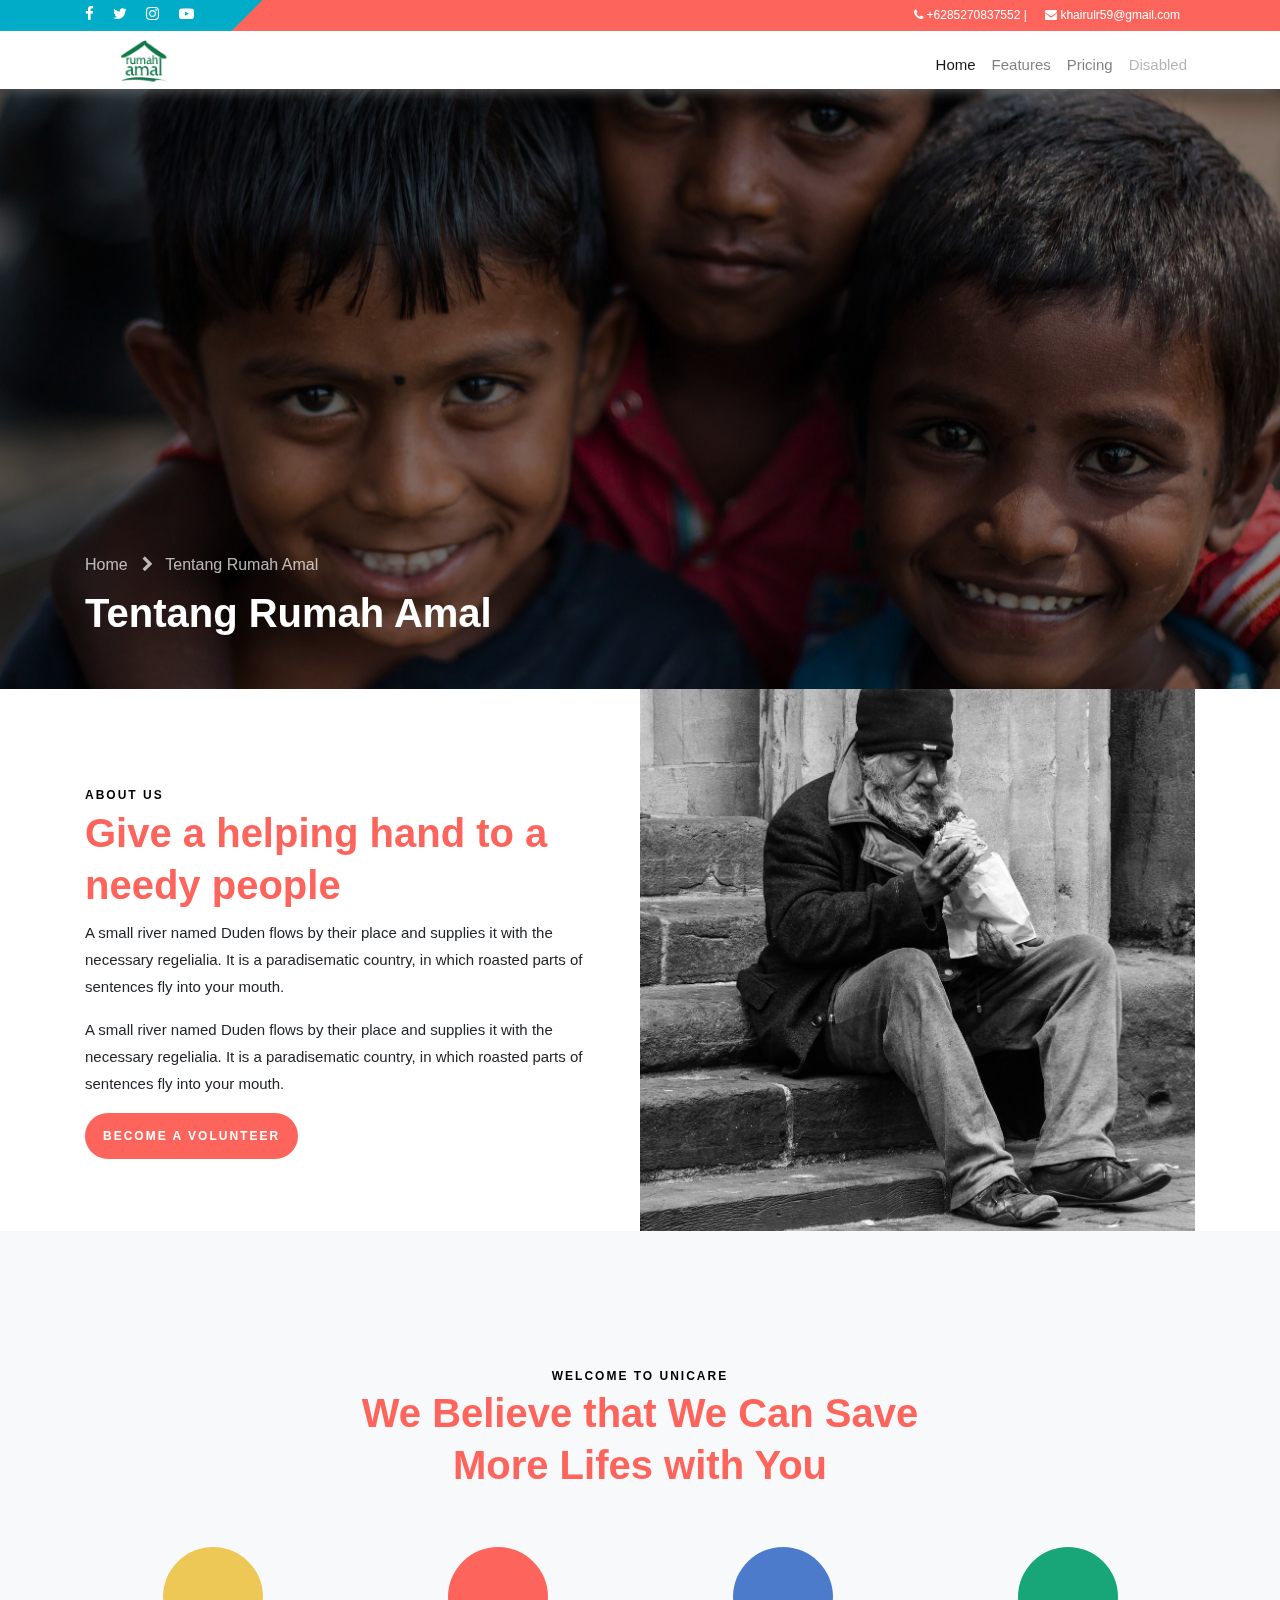
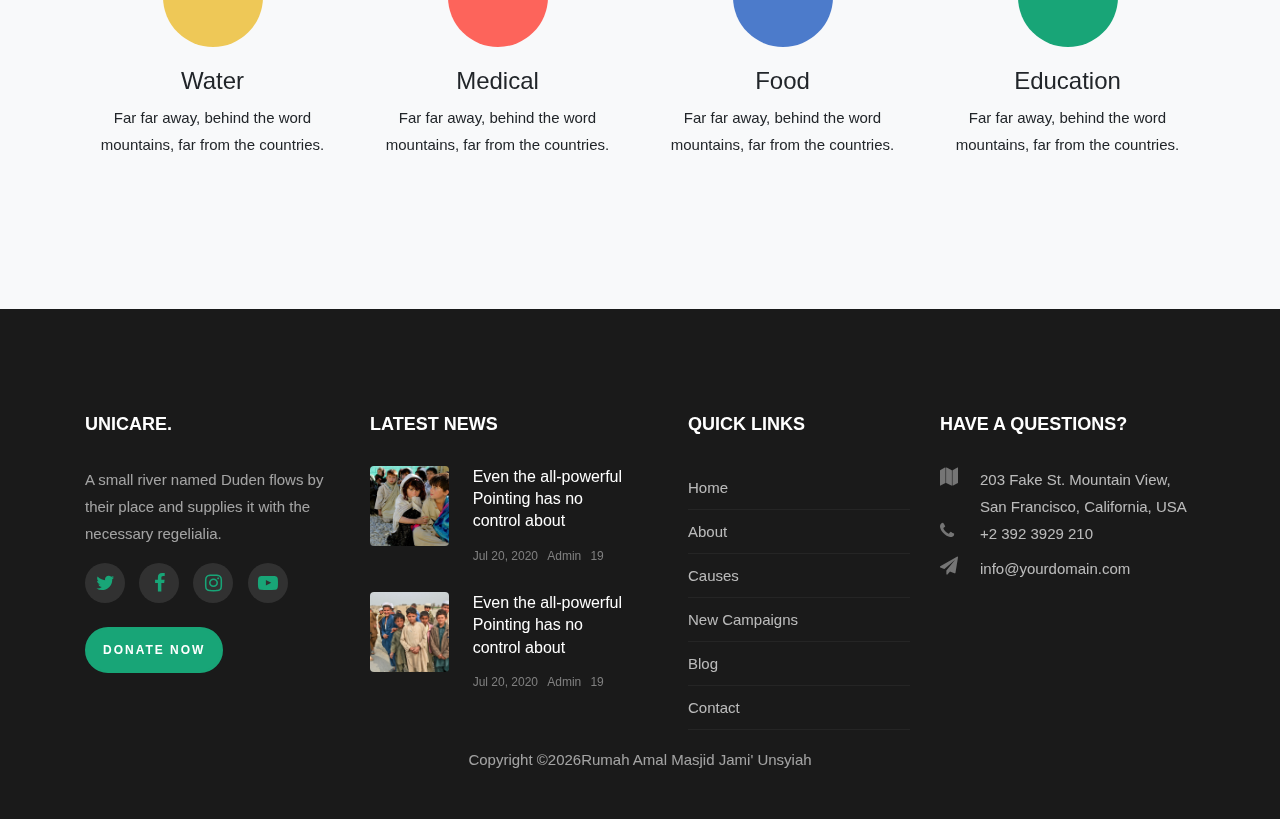
==== about.html @ e4255f61 "add all data" ====
<!DOCTYPE html>
<html lang="en">
<head>
    <meta charset="UTF-8">
    <meta name="viewport" content="width=device-width, initial-scale=1.0">
    <title>Home</title>
    <link rel="stylesheet" href="css/bootstrap.min.css">
    <link rel="stylesheet" href="css/font-awesome/css/font-awesome.min.css">
    <link rel="stylesheet" href="css/style.css">
</head>
<body>
    
    <!-- top bar -->
    <section class="top-bg">
        <div class="container">
            <div class="row top-bar pb-1">
                <div class="col-md-6 col-sm-3 text-left">
                    <a target="_blank" href="" class="top-bar"><span class="text-white">
                        <i class="fa fa-facebook" aria-hidden="true"></i>
                    </span></a>
                    <a target="_blank" href="" class="top-bar"><span class="text-white">
                        <i class="fa fa-twitter" aria-hidden="true"></i>
                    </span></a>
                    <a target="_blank" href="" class="top-bar"><span class="text-white">
                        <i class="fa fa-instagram" aria-hidden="true"></i>
                    </span></a>
                    <a target="_blank" href="https://www.youtube.com/channel/UC9o7L-Wtpklz007DFmT3RtA"  class="top-bar"><span class="text-white">
                        <i class="fa fa-youtube-play" aria-hidden="true"></i>
                    </span></a>
                </div>
                <div class="col-md-6 col-sm-8 text-right">
                    <span class="text-white text-top">
                        <i class="fa fa-phone" aria-hidden="true"></i>
                        +6285270837552 |
                    </span>

                    <span class="text-white text-top">
                        <i class="fa fa-envelope" aria-hidden="true"></i>
                        khairulr59@gmail.com
                    </span>
                </div>
            </div>
        </div>
    </section>  
    <!-- end top bar -->

    <!-- navbar -->
    <nav class="navbar navbar-expand-lg navbar-light nav-bg pb-0" data-toggle="sticky-onscroll">
        <div class="container">
            <img src="images/logo.png" alt="logo.png" class="logo">
            <button class="navbar-toggler" type="button" data-toggle="collapse" data-target="#navbarNav" aria-controls="navbarNav" aria-expanded="false" aria-label="Toggle navigation">
                <span class="navbar-toggler-icon"></span>
            </button>
            <div class="collapse navbar-collapse " id="navbarNav">
                <ul class="navbar-nav ml-auto">
                    <li class="nav-item active">
                    <a class="nav-link" href="#">Home <span class="sr-only">(current)</span></a>
                    </li>
                    <li class="nav-item">
                    <a class="nav-link" href="#">Features</a>
                    </li>
                    <li class="nav-item">
                    <a class="nav-link" href="#">Pricing</a>
                    </li>
                    <li class="nav-item">
                    <a class="nav-link disabled" href="#">Disabled</a>
                    </li>
                </ul>
                
            </div>
        </div>
    </nav>
    <!-- end navbar -->

    <!-- head image -->

    <section class="parallax hero-wrap hero-wrap-2" data-parallax="scroll" data-image-src="images/bg_2.jpg">
        <div class="overlay"></div>
        <div class="container">
            <div class="row no-gutters slider-text align-items-end">
                <div class="col-md-9 ftco-animate pb-5 fadeInUp ftco-animated">
                    <p class="breadcrumbs mb-2"><span class="mr-2"><a href="index.html">Home <span class="fa fa-chevron-right icon-next"></span></a></span> <span class="mr-2">Tentang Rumah Amal </span></p>
                    <h1 class="mb-0 bread">Tentang Rumah Amal</h1>
                </div>
            </div>
        </div>
    </section>

    <!-- end head image -->

    <!-- about session-1 -->

    <section class="ftco-section ftco-no-pt ftco-no-pb">
        <div class="container">
        <div class="row d-flex no-gutters">
            <div class="col-md-6 d-flex order-md-last">
            <div class="img img-video d-flex align-self-stretch align-items-center justify-content-center justify-content-md-center mb-4 mb-sm-0" style="background-image:url(images/about-1.jpg);">
            </div>
        </div>
        <div class="col-md-6 pr-md-5 py-md-5">
            <div class="heading-section pt-md-5 mb-4">
            <span class="subheading">About us</span>
            <h2 class="mb-2">Give a helping hand to a needy people</h2>
            <p>A small river named Duden flows by their place and supplies it with the necessary regelialia. It is a paradisematic country, in which roasted parts of sentences fly into your mouth.</p>
            <p>A small river named Duden flows by their place and supplies it with the necessary regelialia. It is a paradisematic country, in which roasted parts of sentences fly into your mouth.</p>
            <p><a href="#" class="btn btn-secondary">Become a Volunteer</a></p>
            </div>
        </div>
        </div>
        </div>
        </section>

    <!-- end about session-1 -->


    <!-- about session-2 -->

    <section class="ftco-section bg-light">
        <div class="container">
         <div class="row justify-content-center pb-5">
           <div class="col-md-7 heading-section text-center ftco-animate fadeInUp ftco-animated">
            <span class="subheading">Welcome to Unicare</span>
            <h2>We Believe that We Can Save More Lifes with You</h2>
          </div>
        </div>
        <div class="row">
         <div class="col-md-3 services-2 w-100 text-center">
          <div class="icon icon-1 d-flex align-items-center justify-content-center"><span class="flaticon-water-drop"></span></div>
          <div class="text">
           <h4>Water</h4>
           <p>Far far away, behind the word mountains, far from the countries.</p>
         </div>
       </div>
       <div class="col-md-3 services-2 w-100 text-center">
        <div class="icon icon-2 d-flex align-items-center justify-content-center"><span class="flaticon-stethoscope"></span></div>
        <div class="text">
         <h4>Medical</h4>
         <p>Far far away, behind the word mountains, far from the countries.</p>
       </div>
       </div>
       <div class="col-md-3 services-2 w-100 text-center">
        <div class="icon icon-3 d-flex align-items-center justify-content-center"><span class="flaticon-bread"></span></div>
        <div class="text">
         <h4>Food</h4>
         <p>Far far away, behind the word mountains, far from the countries.</p>
       </div>
       </div>
       <div class="col-md-3 services-2 w-100 text-center">
        <div class="icon icon-4 d-flex align-items-center justify-content-center"><span class="flaticon-university"></span></div>
        <div class="text">
         <h4>Education</h4>
         <p>Far far away, behind the word mountains, far from the countries.</p>
       </div>
       </div>
       </div>
       </div>
       </section>

    <!-- end about session-2 -->

    
    <!-- footer -->
    <footer class="footer">
        <div class="container">
            <div class="row">
                <div class="col-md-6 col-lg-3 mb-4 mb-md-0">
                    <h2 class="footer-heading">Unicare.</h2>
                    <p>A small river named Duden flows by their place and supplies it with the necessary regelialia.</p>
                    <ul class="ftco-footer-social p-0">
                        <li class="ftco-animate fadeInUp ftco-animated"><a href="#" data-toggle="tooltip" data-placement="top" title="Twitter"><span class="fa fa-twitter"></span></a></li>
                        <li class="ftco-animate fadeInUp ftco-animated"><a href="#" data-toggle="tooltip" data-placement="top" title="Facebook"><span class="fa fa-facebook"></span></a></li>
                        <li class="ftco-animate fadeInUp ftco-animated"><a href="#" data-toggle="tooltip" data-placement="top" title="Instagram"><span class="fa fa-instagram"></span></a></li>
                        <li class="ftco-animate fadeInUp ftco-animated"><a href="#" data-toggle="tooltip" data-placement="top" title="Youtube"><span class="fa fa-youtube-play"></span></a></li>
                    </ul>
                    <p><a href="#" class="btn btn-quarternary">Donate Now</a></p>
                </div>
                <div class="col-md-6 col-lg-3 mb-4 mb-md-0">
                    <h2 class="footer-heading">Latest News</h2>
                    <div class="block-21 mb-4 d-flex">
                        <a class="img mr-4 rounded" style="background-image: url(images/image_1.jpg);"></a>
                        <div class="text">
                            <h3 class="heading"><a href="#">Even the all-powerful Pointing has no control about</a></h3>
                            <div class="meta">
                                <div><a href="#">Jul 20, 2020</a></div>
                                <div><a href="#">Admin</a></div>
                                <div><a href="#">19</a></div>
                            </div>
                        </div>
                    </div>
                    <div class="block-21 mb-4 d-flex">
                        <a class="img mr-4 rounded" style="background-image: url(images/image_2.jpg);"></a>
                        <div class="text">
                            <h3 class="heading"><a href="#">Even the all-powerful Pointing has no control about</a></h3>
                            <div class="meta">
                                <div><a href="#">Jul 20, 2020</a></div>
                                <div><a href="#">Admin</a></div>
                                <div><a href="#">19</a></div>
                            </div>
                        </div>
                    </div>
                </div>
                <div class="col-md-6 col-lg-3 pl-lg-5 mb-4 mb-md-0">
                    <h2 class="footer-heading">Quick Links</h2>
                    <ul class="list-unstyled">
                        <li><a href="#" class="py-2 d-block">Home</a></li>
                        <li><a href="#" class="py-2 d-block">About</a></li>
                        <li><a href="#" class="py-2 d-block">Causes</a></li>
                        <li><a href="#" class="py-2 d-block">New Campaigns</a></li>
                        <li><a href="#" class="py-2 d-block">Blog</a></li>
                        <li><a href="#" class="py-2 d-block">Contact</a></li>
                    </ul>
                </div>
                <div class="col-md-6 col-lg-3 mb-4 mb-md-0">
                    <h2 class="footer-heading">Have a Questions?</h2>
                    <div class="block-23 mb-3">
                        <ul>
                            <li><span class="icon fa fa-map"></span><span class="text">203 Fake St. Mountain View, San Francisco, California, USA</span></li>
                            <li><a href="#"><span class="icon fa fa-phone"></span><span class="text">+2 392 3929 210</span></a></li>
                            <li><a href="#"><span class="icon fa fa-paper-plane"></span><span class="text">info@yourdomain.com</span></a></li>
                        </ul>
                    </div>
                </div>
            </div>
            <div class="row">
                <div class="col-md-12 text-center">
                    <p>
                        Copyright ©<script>document.write(new Date().getFullYear());</script>Rumah Amal Masjid Jami' Unsyiah</a>
                    </div>
                </div>
            </div>
    </footer>
    <!-- footer -->

</body>
<script src="js/jquery.min.js"></script>
<script src="js/popper.min.js"></script>
<script src="js/bootstrap.min.js"></script>
<script src="js/script.js"></script>
<script src="js/parallax.min.js"></script>
</html>
---- css/style.css ----
body {
    font-family: "Montserrat", Arial, sans-serif;
    font-size: 15px;
    line-height: 1.8;
    font-weight: 400;
}

/* top header */
.top-bg{
    /* background: linear-gradient(to right bottom, #2f3441 50%, #212531 50%); */
    background-image: linear-gradient(-45deg, #fd645b 80%, #01ACC8 100px);
}

.nav-bg{
    /* background-image: linear-gradient(-45deg, #ffffff 89%, #01ACC8 100px); */
    background-color: white;
}

.top-bar span{
    font-size: 15px;
    padding-right: 15px;
    text-decoration: none;
}

.text-top{
    font-size: 12px !important;
}
/* end top-header */

/* Navbar */

.logo{
    width: 50px;
    margin-left: 35px;
}

.navbar {
    box-shadow:         0px 5px 15px -6px #ccc;
}


    /*sticky header position*/
.sticky.is-sticky {
    position: fixed;
    left: 0;
    right: 0;
    top: 0;
    z-index: 1000;
    width: 100%;
}

/* end navbar */


/* carousel */
/* .carousel-top{
    height: 500px;
} */
/* end carousel */

/* appointment */

.ftco-section {
    padding: 9em 0;
    position: relative; 
}

.ftco-section a{
    text-decoration: none;
}

.ftco-section a:hover{
    color: #EEC857;
}
    
@media (max-width: 767.98px) {
    .ftco-section {
            padding: 6em 0; 
    } 
}

.ftco-bg-dark {
    background: #3c312e; }

.ftco-no-pt {
    padding-top: 0 !important; 
}

.ftco-no-pb {
    padding-bottom: 0 !important; 
}
/* 
.overlay {
    position: absolute;
    width: 100%;
    top: 0;
    right: 0;
    left: 0;
    bottom: 0;
    content: '';
    opacity: .4;
} */

.donation-wrap .total-donate {
    background: #fd645b;
    padding: 25px 40px;
    border-radius: 10px 10px 0px 0;
    z-index: 0;
    position: relative;
}

.donation-wrap .total-donate span.number {
    color: #fff;
    font-weight: 700;
}

.donation-wrap .total-donate p span {
    font-size: 34px;
    font-weight: 600;
    color: rgba(255, 255, 255, 0.4);
}

.donation-wrap .total-donate h4 {
    color: #fff;
    font-size: 15px;
    width: 50%;
    font-weight: 600;
}

.appointment {
    width: 100%;
    padding: 40px;
}

.appointment .form-group label {
    color: #fff;
    text-transform: uppercase;
    font-size: 13px;
}
label {
    display: inline-block;
    margin-bottom: 0.5rem;
}

.donation-wrap {
    margin-top: -113px;
}

@media(max-width: 760px){
    .donation-wrap{
        margin-top: 30px;
    }
}

.donation-wrap {
    width: 100%;
    background: url(/images/moroccan-flower-dark.png);
    border-radius: 10px 10px 0px 0;
}

.appointment .form-group .icon span {
    font-size: 14px;
    color: rgba(0, 0, 0, 0.2) !important;
}

.appointment .form-group .icon {
    position: absolute;
    top: 50% !important;
    right: 15px;
    font-size: 16px;
    transform: translateY(-30%) translateX(-80%);
}

.appointment .form-group .select-wrap select, .appointment .form-group .input-wrap select {
    -webkit-appearance: none;
    -moz-appearance: none;
    appearance: none;
}

.appointment .form-control {
    height: 48px !important;
    border: transparent;
    background: white !important;
    color: rgba(0, 0, 0, 0.9) !important;
    font-size: 14px;
    font-weight: 600;
    border-radius: 5px;
    -webkit-box-shadow: none !important;
    box-shadow: none !important;
}

.form-radio .radio input:checked ~ .checkmark::after {
    display: block;
    border: 1px solid #fd645b;
}

.form-radio .radio .checkmark::after {
    top: 1px;
    left: 1px;
    width: 9px;
    height: 9px;
    border-radius: 50%;
    background: #fd645b;
}

.form-radio .checkmark::after {
    content: "";
    position: absolute;
    display: none;
}

.form-radio .radio:hover input ~ .checkmark {
    background-color: transparent;
}

.form-radio .radio input:checked ~ .checkmark {
    border: 2px solid #fd645b;
    transition: .01s;
}

.form-radio .checkmark {
    position: absolute;
    top: 50%;
    left: 0;
    height: 15px;
    width: 15px;
    border: 2px solid rgba(255, 255, 255, 0.8);
    -webkit-transform: translateY(-50%);
    -ms-transform: translateY(-50%);
    transform: translateY(-50%);
    border-radius: 50%;
}

.form-radio input[type="radio"] {
    position: absolute;
    opacity: 0;
}

.form-radio .radio label {
    margin-bottom: 0;
    text-transform: capitalize;
}
.appointment .form-group label {
    color: #fff;
    text-transform: uppercase;
    font-size: 13px;
}

.form-radio .radio label .fill-control-description {
    color: rgba(255, 255, 255, 0.9);
}

.form-radio .radio {
    position: relative;
    padding-left: 20px;
    margin-bottom: 8px;
}

.form-radio input[type="radio"]:checked ~ .fill-control-description {
    color: #fd645b;
}

.appointment .form-group .btn {
    width: 100%;
    display: block !important;
}

.btn.btn-secondary:hover {
    border: 2px solid #fd645b;
    background: transparent;
    color: #fd645b;
}
.btn:not(:disabled):not(.disabled) {
    cursor: pointer;
}

.btn.btn-secondary {
    background: #fd645b;
    border: 2px solid #fd645b;
    color: #fff;
}



.btn {
    padding: 12px 16px;
    cursor: pointer;
    border-radius: 40px;
    -webkit-box-shadow: none !important;
    box-shadow: none !important;
    font-size: 12px;
    text-transform: uppercase;
    letter-spacing: 2px;
    font-weight: 700;
}

.heading-section .subheading {
    font-size: 12px;
    display: block;
    font-weight: 800;
    color: #000000;
    text-transform: uppercase;
    letter-spacing: 2px;
}

.heading-section h2 {
    font-size: 40px;
    font-weight: 800;
    color: #fd645b;
    line-height: 1.3;
}

.wrap-about .text .number {
    line-height: 1;
    font-weight: 700;
    font-size: 30px;
    color: #fd645b;
    display: block;
    margin-bottom: 4px;
}

.wrap-about .text span {
    font-size: 16px;
    color: #000000;
}

.btn.btn-secondary.btn-outline-secondary:hover {
    border: 2px solid transparent;
    background: #fd645b;
    color: #fff;
}

.btn.btn-secondary.btn-outline-secondary {
    border: 2px solid #fd645b;
    background: transparent;
    color: #fd645b;
}

.wrap-about .block-18 .icon {
    width: 62px;
    height: 62px;
    border-radius: 50%;
    background: #fff5ed;
    margin-right: 15px;
}

.wrap-about .block-18 .icon span {
    color: #fd645b;
    font-size: 34px;
}

.text-appointment{
    color: gray;
}
/* end appointment */

/* fitur donation */

.text-fitur{
    padding-top: 40px;
}

.heading-section .subheading {
    font-size: 12px;
    display: block;
    font-weight: 800;
    color: #000000;
    text-transform: uppercase;
    letter-spacing: 2px;
}

.heading-section h2 {
    font-size: 40px;
    font-weight: 900;
    color: #fd645b;
    line-height: 1.3;
}

.align-items-stretch {
    -webkit-box-align: stretch !important;
    -ms-flex-align: stretch !important;
    align-items: stretch !important;
}

.services {
    width: 100%;
}

.services .text {
    padding: 30px 45px;
        padding-bottom: 30px;
    padding-bottom: 55px;
    color: rgba(255, 255, 255, 0.8);
}

.services .text h3 {
    font-size: 22px;
    color: #fff;
}

.bg-secondary {
    background: #fd645b !important;
}

.services .img {
    height: 210px;
    width: 100%;
    position: relative;
    z-index: 0;
}

.img, .blog-img, .user-img {
    width: 100%;
    background-size: cover;
    background-repeat: no-repeat;
    background-position: center center;
}

.bg-tertiary {
    background: #01ACC8 !important;
}

.bg-primary {
    background: #eec857 !important;
}

.bg-quarternary {
    background: #18a577 !important;
}

.services .img.border-2 .icon {
    border: 4px solid #fd645b;
}
.services .img .icon {
    position: absolute;
    top: -50px;
    left: 0;
    right: 0;
    margin: 0 auto;
    width: 100px;
    height: 100px;
    border-radius: 50%;
    background: #fff;
}

.services .img.border-2::after {
    background: #fd645b;
}
.services .img::after {
    position: absolute;
    top: -20px;
    left: 0;
    right: 0;
    bottom: 0;
    height: 40px;
    border-radius: 50%;
    content: '';
    z-index: -1;
}

.services .img.border-3::after {
    background: #01ACC8;
}

.services .img.border-3 .icon {
    border: 4px solid #01ACC8;
}

.services .img.border-1 .icon {
    border: 4px solid #eec857;
}

.services .img.border-4 .icon {
    border: 4px solid #18a577;
}

.services .img.border-1::after {
    background: #eec857;
}

.services .img.border-4::after {
    background: #18a577;
}

.services .img .icon:hover{
    background-color: #949b9c;
    border-color: #fff;
    transition: 2s;

}

@keyframes infaq{
    0%{
        height: 100px;
    }
    100%{
        height: 130px;
    }
}

@keyframes zakat{
    0%{
        height: 50px;
    }
    100%{
        height: 70px;
    }
}

@keyframes shadaqah{
    0%{
        height: 50px;
    }
    100%{
        height: 75px;
    }
}

.icon-fitur-infaq img{
    height: 120px;
}

.icon-fitur-infaq img:hover{
    animation-name: infaq;
    animation-duration: 2s;
}

.icon-fitur-zakat img:hover{
    animation-name: zakat;
    animation-duration: 2s;
}

.icon-fitur-shadaqah img:hover{
    animation-name: shadaqah;
    animation-duration: 2s;
}

.icon-fitur-zakat img{
    height: 70px;
}

.icon-fitur-shadaqah img{
    height: 80px;
}
/* end fitur donation */

/* blog */

.blog-entry {
    margin-bottom: 40px;
    display: block;
    width: 100%;
}

.block-20 {
    overflow: hidden;
    background-size: cover;
    background-repeat: no-repeat;
    background-position: center center;
    height: 220px;
    position: relative;
    display: block;
    width: 100%;
    border-radius: 50% 0 0 0;
}

.blog-entry .text {
    position: relative;
    width: 100%;
    border: 1px solid #fff5ed;
    z-index: 0;
    border-radius: 0 0 10px 10px;
    transition: all 0.3s ease;
}

.blog-entry .meta > div a {
    color: #18a577;
    font-weight: 500;
}

.blog-entry .meta > div {
    display: inline-block;
    margin-right: 5px;
    margin-bottom: 5px;
    font-size: 12px;
    text-transform: uppercase;
    letter-spacing: 1px;
}

.blog-entry .text .heading {
    font-size: 18px;
    margin-bottom: 16px;
    font-weight: 600;
}

.blog-entry .text .heading a {
    color: #000000;
}

.btn:not(:disabled):not(.disabled) {
    cursor: pointer;
}

.blog-entry .text::after {
    position: absolute;
    bottom: -4px;
    left: 20px;
    right: 20px;
    content: '';
    height: 4px;
    background: #fff5ed;
    border-radius: 0 0 6px 6px;
    transition: all 0.3s ease;
}

.blog-entry .text .heading a:hover, .blog-entry .text .heading a:focus, .blog-entry .text .heading a:active {
    color: #eec857;
    text-decoration: none;
}

.blog-entry:hover .text {
    background: #fff5ed;
}

.blog-entry:hover .text:after {
    background: #fd645b;
    bottom: -5px;
    height: 5px;
    border-radius: 0 0 5px 5px; 
}

.blog-entry a{
    text-decoration: none;
}

.blog-entry p{
    color: gray;
}
/* end blog */

/* footer */

.footer {
    background: #1a1a1a;
    position: relative;
    z-index: 0;
    overflow: hidden;
    padding: 7em 0 2em 0;
}

.footer .footer-heading {
    font-size: 18px;
    margin-bottom: 30px;
    font-weight: 800;
    color: #fff;
    text-transform: uppercase;
    position: relative;
}

.footer p {
    color: rgba(255, 255, 255, 0.6);
}

.ftco-footer-social li {
    list-style: none;
    margin: 0 10px 0 0;
    display: inline-block;
}

.footer .ftco-footer-social li a {
    background: rgba(255, 255, 255, 0.1);
    color: #18a577;
}

.ftco-footer-social li a {
    height: 40px;
    width: 40px;
    display: block;
    float: left;
    background: rgba(255, 255, 255, 0.05);
    border-radius: 50%;
    position: relative;
}

.ftco-footer-social li a span {
    position: absolute;
    font-size: 20px;
    top: 50%;
    left: 50%;
    -webkit-transform: translate(-50%, -50%);
    -ms-transform: translate(-50%, -50%);
    transform: translate(-50%, -50%);
}

.ftco-footer-social li a:hover {
    color: #fff;
}

.footer .ftco-footer-social li a {
    background: rgba(255, 255, 255, 0.1);
    color: #18a577;
}

.btn.btn-quarternary {
    background: #18a577;
    border: 2px solid #18a577;
    color: #fff;
}

.footer .block-21 .img {
    display: block;
    height: 80px;
    width: 80px;
}

.footer .block-21 .text .heading {
    font-size: 16px;
    font-weight: 400;
    line-height: 1.4;
}

.footer .block-21 .text .heading a {
    color: #fff;
}

.footer .block-21 .text .meta > div {
    display: inline-block;
    font-size: 12px;
    margin-right: 5px;
}

.footer .block-21 .text .meta > div a {
    color: gray;
}

.footer ul.list-unstyled li a {
    display: block;
    border-bottom: 1px solid rgba(255, 255, 255, 0.05);
    color: rgba(255, 255, 255, 0.7);
}

.block-23 ul li .icon, .block-23 ul li .text {
    display: table-cell;
    vertical-align: top;
}

.block-23 ul li span {
    color: rgba(255, 255, 255, 0.7);
}

.block-23 ul li .icon, .block-23 ul li .text {
    display: table-cell;
    vertical-align: top;
}

.footer .block-23 ul li .icon {
    color: rgba(255, 255, 255, 0.4);
}
.block-23 ul li .icon {
    width: 40px;
    font-size: 18px;
    padding-top: 2px;
    color: white;
}
.block-23 ul li .icon, .block-23 ul li .text {
    display: table-cell;
    vertical-align: top;
}

.footer a{
    text-decoration: none;
}

.block-21 .text .heading a:hover, .block-21 .text .heading a:active, .block-21 .text .heading a:focus {
    color: #eec857;
}

footer ul li{
    list-style:none;
}

.block-23 ul{
    padding-left: 0;
}

.btn.btn-quarternary:hover {
    border: 2px solid #18a577;
    background: transparent;
    color: #18a577;
}

.ftco-footer-social li a:hover {
    color: #fff; }
/* end footer */


/* page single_blog */
/* head image */
.parallax {
    min-height: 500px;
    background: transparent;
}

.hero-wrap.hero-wrap-2 {
    height: 600px;
}

.hero-wrap.hero-wrap-2 a{
    text-decoration: none;
}

.hero-wrap {
    background-position: center center !important;
}

.icon-next{
    margin-left: 10px;
}

.hero-wrap {
    width: 100%;
    height: 100%;
    position: inherit;
    background-size: cover;
    background-repeat: no-repeat;
    background-position: top center;
    position: relative;
    overflow: hidden;
    height: 700px;
}

.hero-wrap.hero-wrap-2 .overlay {
    opacity: .4;
    background: #000000;
}

.hero-wrap .overlay {
    position: absolute;
    width: 100%;
    top: 0;
    right: 0;
    left: 0;
    bottom: 0;
    content: '';
    opacity: .4;
    background: #00043c;
}

.hero-wrap.hero-wrap-2 .slider-text {
    height: 600px;
}

.hero-wrap .slider-text .breadcrumbs {
    font-size: 16px;
    font-weight: 400;
    margin-bottom: 20px;
    z-index: 99;
    text-transform: capitalize !important;
}

.hero-wrap .slider-text p {
    font-size: 18px;
    line-height: 1.5;
    color: rgba(255, 255, 255, 0.7);
}

.hero-wrap .slider-text .breadcrumbs {
    font-size: 16px;
    font-weight: 400;
    text-transform: capitalize !important;
}

.hero-wrap .slider-text p {
    font-size: 18px;
    line-height: 1.5;
    color: rgba(255, 255, 255, 0.7);
}

.hero-wrap .slider-text .breadcrumbs span a {
    color: rgba(255, 255, 255, 0.7);
}

.hero-wrap.hero-wrap-2 .slider-text h1 {
    font-weight: 400;
    font-size: 40px;
}

.hero-wrap .slider-text .bread {
    text-transform: capitalize;
    font-weight: 800 !important;
}

.hero-wrap .slider-text h1 {
    color: #fff;
    line-height: 1.4;
    font-family: "Montserrat", Arial, sans-serif;
    font-size: 45px;
}

/* end head image */

/* post data */

.img-fluid {
    max-width: 100%;
    height: auto;
}

.tagcloud a {
    text-transform: uppercase;
    display: inline-block;
    padding: 4px 10px;
    margin-bottom: 7px;
    margin-right: 4px;
    border-radius: 4px;
    color: #000000;
    border: 1px solid #ccc;
    font-size: 11px;
}

.about-author .desc h3 {
    font-size: 24px;
}

.comment-list li {
    padding: 0;
    margin: 0 0 30px 0;
    float: left;
    width: 100%;
    clear: both;
    list-style: none;
}

.comment-form-wrap {
    clear: both;
}

.btn.btn-primary {
    background: #eec857;
    border: 2px solid #eec857;
    color: #fff;
}

.btn.btn-primary:hover {
    border: 2px solid #eec857;
    background: transparent;
    color: #eec857;
}

.comment-list li .vcard img {
    width: 50px;
    border-radius: 50%;
}

.comment-list li .vcard {
    width: 80px;
    float: left;
}

.comment-list li .comment-body {
    float: right;
    width: calc(100% - 80px);
}

.comment-list li .comment-body h3 {
    font-size: 20px;
}

.comment-list li .comment-body .meta {
    text-transform: uppercase;
    font-size: 13px;
    letter-spacing: .1em;
    color: #ccc;
}

.comment-list li .comment-body .reply {
    padding: 5px 10px;
    background: #e6e6e6;
    color: #000000;
    text-transform: uppercase;
    font-size: 11px;
    letter-spacing: .1em;
    font-weight: 400;
    border-radius: 4px;
}

.comment-list li .comment-body .reply:hover {
    color: #fff;
    background: black; }

.search-form .form-group input {
    padding-right: 50px;
    font-size: 14px;
}

.sidebar-box {
    margin-bottom: 40px;
    font-size: 15px;
    width: 100%;
    float: left;
    background: #fff;
}

.sidebar-box h3 {
    font-size: 22px;
    margin-bottom: 15px;
    font-weight: 700;
}

.categories li, .sidelink li {
    position: relative;
    margin-bottom: 10px;
    padding-bottom: 10px;
    border-bottom: 1px solid #dee2e6;
    list-style: none;
}

.categories li, .sidelink li {
    list-style: none;
}

.categories li a, .sidelink li a {
    display: block;
    color: #1a1a1a;
}

.categories li a span, .sidelink li a span {
    position: absolute;
    right: 0;
    top: 0;
    color: #ccc;
}

.block-21 .blog-img {
    display: block;
    height: 80px;
    width: 80px;
}

.block-21 .text {
    width: calc(100% - 100px);
}

.block-21 .text .heading {
    font-size: 16px;
    font-weight: 400;
}

.block-21 .text .heading a {
    color: #000000;
}

.block-21 .text .meta > div {
    display: inline-block;
    font-size: 12px;
    margin-right: 5px;
}

.block-21 .text .meta > div a {
    color: gray;
}

.tagcloud a:hover {
    border: 1px solid #000;
}
.tagcloud a {
    text-transform: uppercase;
    display: inline-block;
    padding: 4px 10px;
    margin-bottom: 7px;
    margin-right: 4px;
    border-radius: 4px;
    color: #000000;
    border: 1px solid #ccc;
    font-size: 11px;
}

.search-form .form-group {
    position: relative;
}

.search-form .fa {
    position: absolute;
    color: gray;
    top: 50%;
    right: 20px;
    -webkit-transform: translateY(-50%);
    -ms-transform: translateY(-50%);
    transform: translateY(-50%);
}
/* end post data */


/* page about */

.services-2 .icon.icon-1 {
    background: #eec857;
}

.services-2 .icon {
    width: 100px;
    height: 100px;
    border-radius: 50%;
    margin: 0 auto;
        margin-bottom: 0px;
    margin-bottom: 20px;
}

.services-2 .icon.icon-2 {
    background: #fd645b;
}

.services-2 .icon.icon-3 {
    background: #4c7bcb;
}

.services-2 .icon.icon-4 {
    background: #18a577;
}

/* end page about */
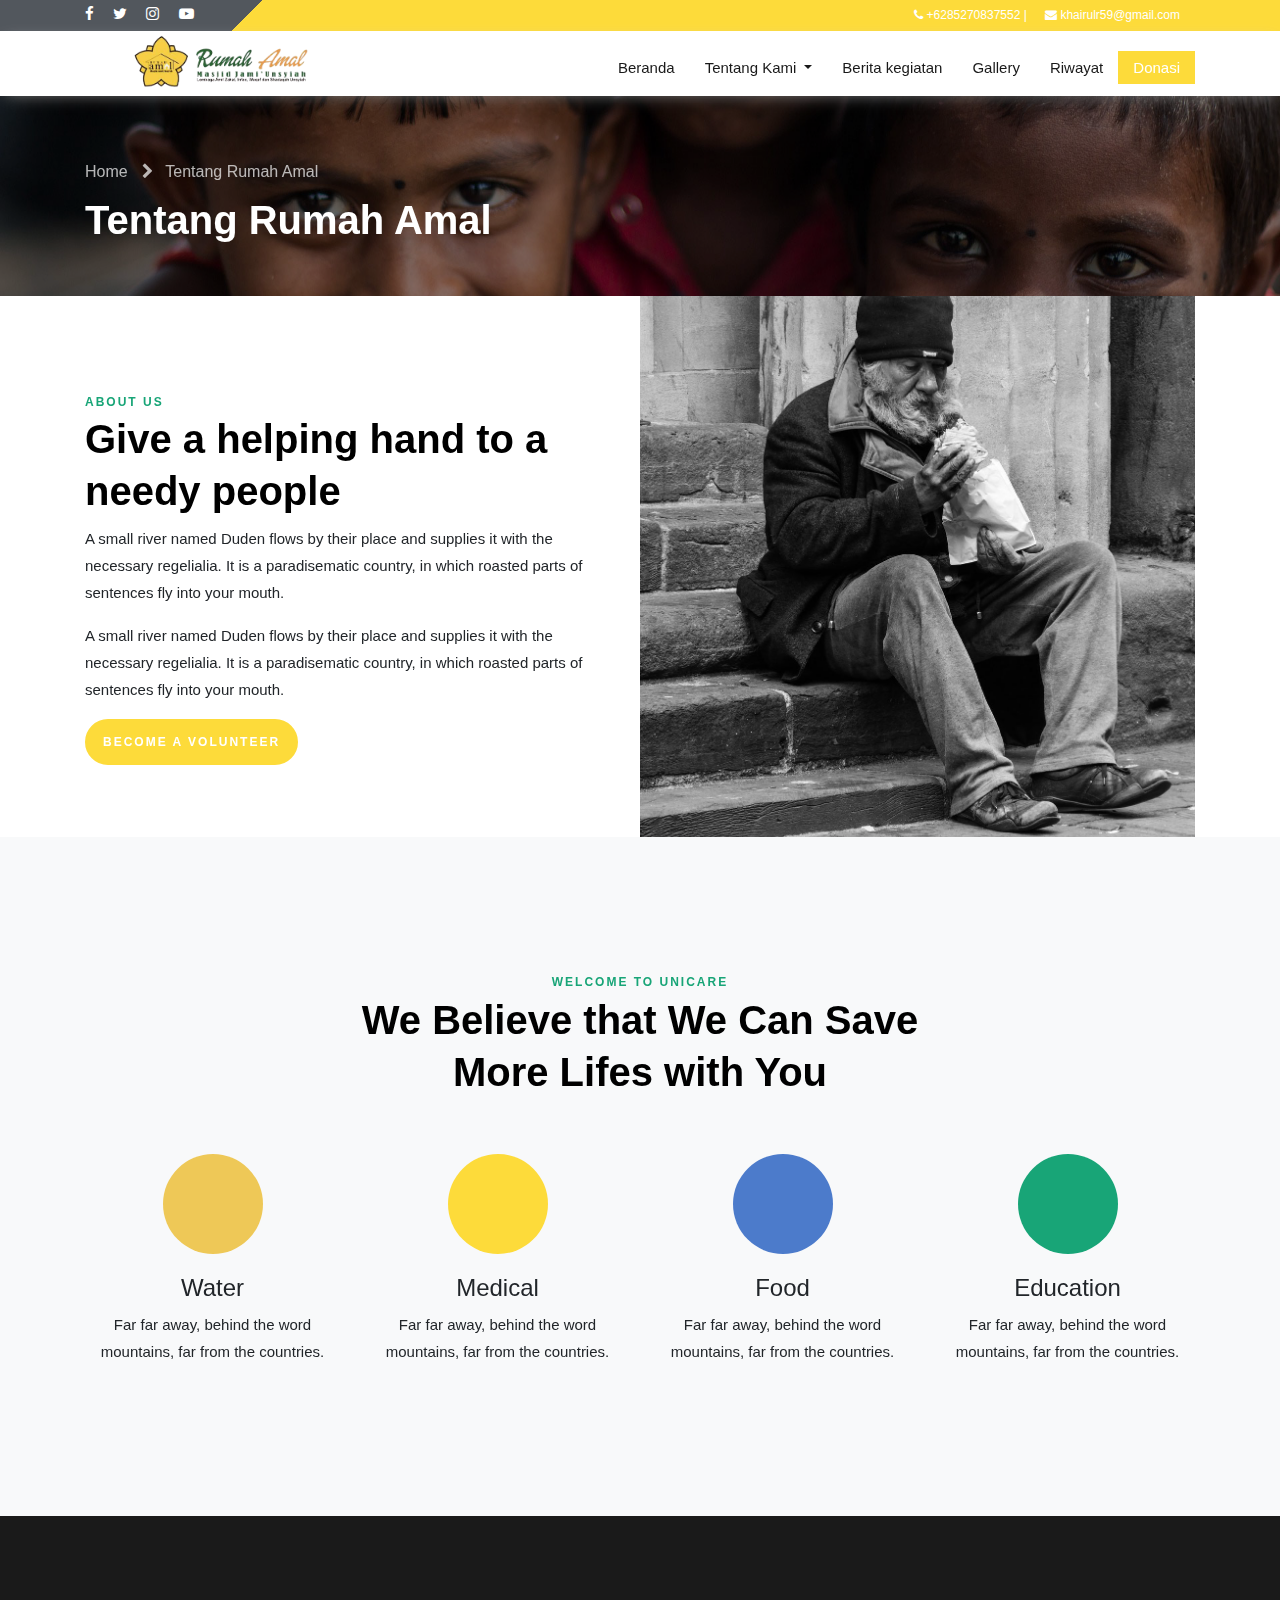
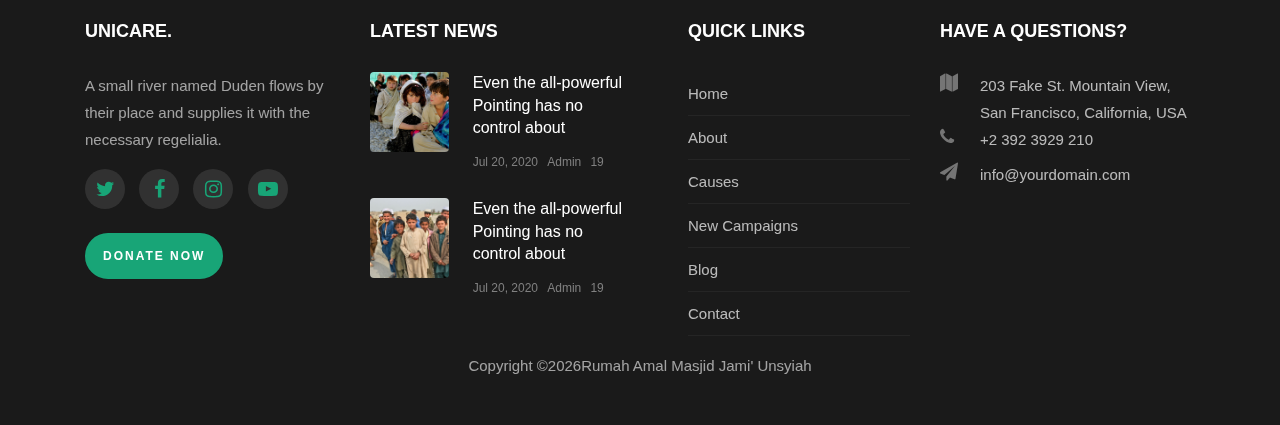
==== commit 03d9bba1: "perbaikan navbar" ====
--- a/about.html
+++ b/about.html
@@ -44,29 +44,40 @@
     </section>  
     <!-- end top bar -->
 
-    <!-- navbar -->
+        <!-- navbar -->
     <nav class="navbar navbar-expand-lg navbar-light nav-bg pb-0" data-toggle="sticky-onscroll">
         <div class="container">
             <img src="images/logo.png" alt="logo.png" class="logo">
             <button class="navbar-toggler" type="button" data-toggle="collapse" data-target="#navbarNav" aria-controls="navbarNav" aria-expanded="false" aria-label="Toggle navigation">
                 <span class="navbar-toggler-icon"></span>
             </button>
-            <div class="collapse navbar-collapse " id="navbarNav">
+            <div class="collapse navbar-collapse" id="navbarNav">
                 <ul class="navbar-nav ml-auto">
                     <li class="nav-item active">
-                    <a class="nav-link" href="#">Home <span class="sr-only">(current)</span></a>
-                    </li>
-                    <li class="nav-item">
-                    <a class="nav-link" href="#">Features</a>
-                    </li>
-                    <li class="nav-item">
-                    <a class="nav-link" href="#">Pricing</a>
-                    </li>
-                    <li class="nav-item">
-                    <a class="nav-link disabled" href="#">Disabled</a>
+                    <a class="nav-link" href="index.html">Beranda <span class="sr-only"></span></a>
+                    </li>
+                    <li class="nav-item dropdown active" >
+                        <a class="nav-link dropdown-toggle" href="#" id="navbarDropdown" role="button" data-toggle="dropdown" aria-haspopup="true" aria-expanded="false">
+                        Tentang Kami
+                        </a>
+                        <div class="dropdown-menu" aria-labelledby="navbarDropdown">
+                        <a class="dropdown-item" href="#">Tentang Instansi</a>
+                        <a class="dropdown-item" href="#">Visi dan Misi</a>
+                        <a class="dropdown-item" href="#">Kepengurusan</a>
+                    </li>
+                    <li class="nav-item active">
+                    <a class="nav-link" href="blog.html">Berita kegiatan<span class="sr-only"></span></a>
+                    </li>
+                    <li class="nav-item active">
+                    <a class="nav-link" href="gallery.html">Gallery <span class="sr-only"></span></a>
+                    </li>
+                    <li class="nav-item active">
+                    <a class="nav-link" href="riwayat.html">Riwayat <span class="sr-only"></span></a>
+                    </li>
+                    <li class="nav-item active">
+                    <a class="nav-link label-yellow" href="donation.html">Donasi<span class="sr-only"></span></a>
                     </li>
                 </ul>
-                
             </div>
         </div>
     </nav>
--- a/css/style.css
+++ b/css/style.css
@@ -8,7 +8,7 @@
 /* top header */
 .top-bg{
     /* background: linear-gradient(to right bottom, #2f3441 50%, #212531 50%); */
-    background-image: linear-gradient(-45deg, #fd645b 80%, #01ACC8 100px);
+    background-image: linear-gradient(-45deg, #FDDB3A 80%, #52575D 100px);
 }
 
 .nav-bg{
@@ -30,14 +30,38 @@
 /* Navbar */
 
 .logo{
-    width: 50px;
+    width: 200px;
     margin-left: 35px;
+    margin-top: -10px;
 }
 
 .navbar {
     box-shadow:         0px 5px 15px -6px #ccc;
 }
 
+.label-yellow{
+    background-color: #FDDB3A;
+    color: white !important;
+}
+
+.nav-link{
+    transition: all .5s;
+}
+
+.nav-link:hover{
+    transition: all .5s;
+    background-color: #52575D;
+    color: white !important;
+}
+
+.nav-link{
+    padding: 3px 15px !important;
+}
+
+.dropdown-item:hover{
+    background-color: #52575D !important;
+    color: white !important;
+}
 
     /*sticky header position*/
 .sticky.is-sticky {
@@ -102,7 +126,7 @@
 } */
 
 .donation-wrap .total-donate {
-    background: #fd645b;
+    background: #FDDB3A;
     padding: 25px 40px;
     border-radius: 10px 10px 0px 0;
     z-index: 0;
@@ -154,7 +178,8 @@
 
 .donation-wrap {
     width: 100%;
-    background: url(/images/moroccan-flower-dark.png);
+    /* background: url(/images/moroccan-flower-dark.png); */
+    background-color: #52575D;
     border-radius: 10px 10px 0px 0;
 }
 
@@ -191,7 +216,7 @@
 
 .form-radio .radio input:checked ~ .checkmark::after {
     display: block;
-    border: 1px solid #fd645b;
+    border: 1px solid  #FDDB3A;
 }
 
 .form-radio .radio .checkmark::after {
@@ -200,7 +225,7 @@
     width: 9px;
     height: 9px;
     border-radius: 50%;
-    background: #fd645b;
+    background:  #FDDB3A;
 }
 
 .form-radio .checkmark::after {
@@ -214,7 +239,7 @@
 }
 
 .form-radio .radio input:checked ~ .checkmark {
-    border: 2px solid #fd645b;
+    border: 2px solid  #FDDB3A;
     transition: .01s;
 }
 
@@ -257,7 +282,7 @@
 }
 
 .form-radio input[type="radio"]:checked ~ .fill-control-description {
-    color: #fd645b;
+    color:  #FDDB3A;
 }
 
 .appointment .form-group .btn {
@@ -265,22 +290,20 @@
     display: block !important;
 }
 
-.btn.btn-secondary:hover {
-    border: 2px solid #fd645b;
+.btn.btn-secondary:hover, .btn.btn-secondary:active {
+    border: 2px solid #FDDB3A;
     background: transparent;
-    color: #fd645b;
+    color: #FDDB3A;
 }
 .btn:not(:disabled):not(.disabled) {
     cursor: pointer;
 }
 
 .btn.btn-secondary {
-    background: #fd645b;
-    border: 2px solid #fd645b;
-    color: #fff;
-}
-
-
+    background: #FDDB3A;
+    border: 2px solid #FDDB3A;
+    color: #fff;
+}
 
 .btn {
     padding: 12px 16px;
@@ -298,7 +321,7 @@
     font-size: 12px;
     display: block;
     font-weight: 800;
-    color: #000000;
+    color:#18a577;
     text-transform: uppercase;
     letter-spacing: 2px;
 }
@@ -306,7 +329,7 @@
 .heading-section h2 {
     font-size: 40px;
     font-weight: 800;
-    color: #fd645b;
+    color:  #FDDB3A;
     line-height: 1.3;
 }
 
@@ -314,7 +337,7 @@
     line-height: 1;
     font-weight: 700;
     font-size: 30px;
-    color: #fd645b;
+    color: lightgray;
     display: block;
     margin-bottom: 4px;
 }
@@ -326,26 +349,26 @@
 
 .btn.btn-secondary.btn-outline-secondary:hover {
     border: 2px solid transparent;
-    background: #fd645b;
+    background:  #FDDB3A;
     color: #fff;
 }
 
 .btn.btn-secondary.btn-outline-secondary {
-    border: 2px solid #fd645b;
+    border: 2px solid  #FDDB3A;
     background: transparent;
-    color: #fd645b;
+    color:  #FDDB3A;
 }
 
 .wrap-about .block-18 .icon {
     width: 62px;
     height: 62px;
     border-radius: 50%;
-    background: #fff5ed;
+    background: lightgray;
     margin-right: 15px;
 }
 
 .wrap-about .block-18 .icon span {
-    color: #fd645b;
+    color: #52575D;
     font-size: 34px;
 }
 
@@ -364,7 +387,7 @@
     font-size: 12px;
     display: block;
     font-weight: 800;
-    color: #000000;
+    color: #18a577;
     text-transform: uppercase;
     letter-spacing: 2px;
 }
@@ -372,7 +395,7 @@
 .heading-section h2 {
     font-size: 40px;
     font-weight: 900;
-    color: #fd645b;
+    color: #000;
     line-height: 1.3;
 }
 
@@ -399,7 +422,7 @@
 }
 
 .bg-secondary {
-    background: #fd645b !important;
+    background:  #FDDB3A !important;
 }
 
 .services .img {
@@ -417,7 +440,7 @@
 }
 
 .bg-tertiary {
-    background: #01ACC8 !important;
+    background: #18a577 !important;
 }
 
 .bg-primary {
@@ -429,7 +452,7 @@
 }
 
 .services .img.border-2 .icon {
-    border: 4px solid #fd645b;
+    border: 4px solid  #FDDB3A;
 }
 .services .img .icon {
     position: absolute;
@@ -444,7 +467,7 @@
 }
 
 .services .img.border-2::after {
-    background: #fd645b;
+    background:  #FDDB3A;
 }
 .services .img::after {
     position: absolute;
@@ -459,11 +482,11 @@
 }
 
 .services .img.border-3::after {
-    background: #01ACC8;
+    background: #18a577;
 }
 
 .services .img.border-3 .icon {
-    border: 4px solid #01ACC8;
+    border: 4px solid #18a577;
 }
 
 .services .img.border-1 .icon {
@@ -561,7 +584,7 @@
     position: relative;
     display: block;
     width: 100%;
-    border-radius: 50% 0 0 0;
+    border-radius: 5% 5% 0 0;
 }
 
 .blog-entry .text {
@@ -623,7 +646,7 @@
 }
 
 .blog-entry:hover .text:after {
-    background: #fd645b;
+    background:  #FDDB3A;
     bottom: -5px;
     height: 5px;
     border-radius: 0 0 5px 5px; 
@@ -797,12 +820,12 @@
 /* page single_blog */
 /* head image */
 .parallax {
-    min-height: 500px;
+    min-height: 200px;
     background: transparent;
 }
 
 .hero-wrap.hero-wrap-2 {
-    height: 600px;
+    height: 200px;
 }
 
 .hero-wrap.hero-wrap-2 a{
@@ -847,7 +870,7 @@
 }
 
 .hero-wrap.hero-wrap-2 .slider-text {
-    height: 600px;
+    height: 200px;
 }
 
 .hero-wrap .slider-text .breadcrumbs {
@@ -1107,7 +1130,7 @@
 }
 
 .services-2 .icon.icon-2 {
-    background: #fd645b;
+    background:  #FDDB3A;
 }
 
 .services-2 .icon.icon-3 {
@@ -1118,4 +1141,94 @@
     background: #18a577;
 }
 
-/* end page about */+/* end page about */
+
+
+/* start page gallery */
+
+.gallery-wrap h1{
+    text-align: center;
+    margin-top: 80px;
+    font-size: 35px;
+    font-weight: 900;
+    color:  #000;
+}
+
+.gallery{
+    margin: 10px 50px;
+}
+
+.gallery img{
+    height: 150px;
+    width: 230px;
+    padding: 5px;
+    max-width:100%;
+    max-height:100%;
+    filter: grayscale(100%);
+    transition: 1s;
+}
+
+.gallery img:hover{
+    filter: grayscale(0);
+    transform: scale(1.1);
+}
+
+/* end page gallery */
+
+
+/* donation page */
+
+.donation{
+    background-color: #FFFFFF;
+    margin: 50px 10px;
+    box-shadow: 0px 5px 20px -8px gray;
+    border-radius: 12px;
+    padding: 30px 40px;
+}
+
+.donation img, .head-donate img{
+    width: 40px;
+    display: inline;
+    margin-left: 10px;
+}
+
+.head-donate{
+    margin-top: 30px;
+}
+
+.donation-info{
+    display: inline;
+    font-size: 20px;
+    font-weight: bold;
+    margin-left: 5px;
+    color: gray;
+}
+
+.donation-form{
+    margin-top: 10px;
+}
+
+.info-donate{
+    display: inline;
+    font-size: 20px;
+    font-weight: bold;
+    margin-left: 5px;
+    color: gray;
+}
+
+.donate-form p{
+    margin-left: 20px;
+}
+
+.donate-data p{
+    margin: 0;
+}
+/* end donation page */
+
+/* detail donation page */
+
+.bank p{
+    font-size: 13px;
+    margin: 0;
+}
+/* end detail donation page */